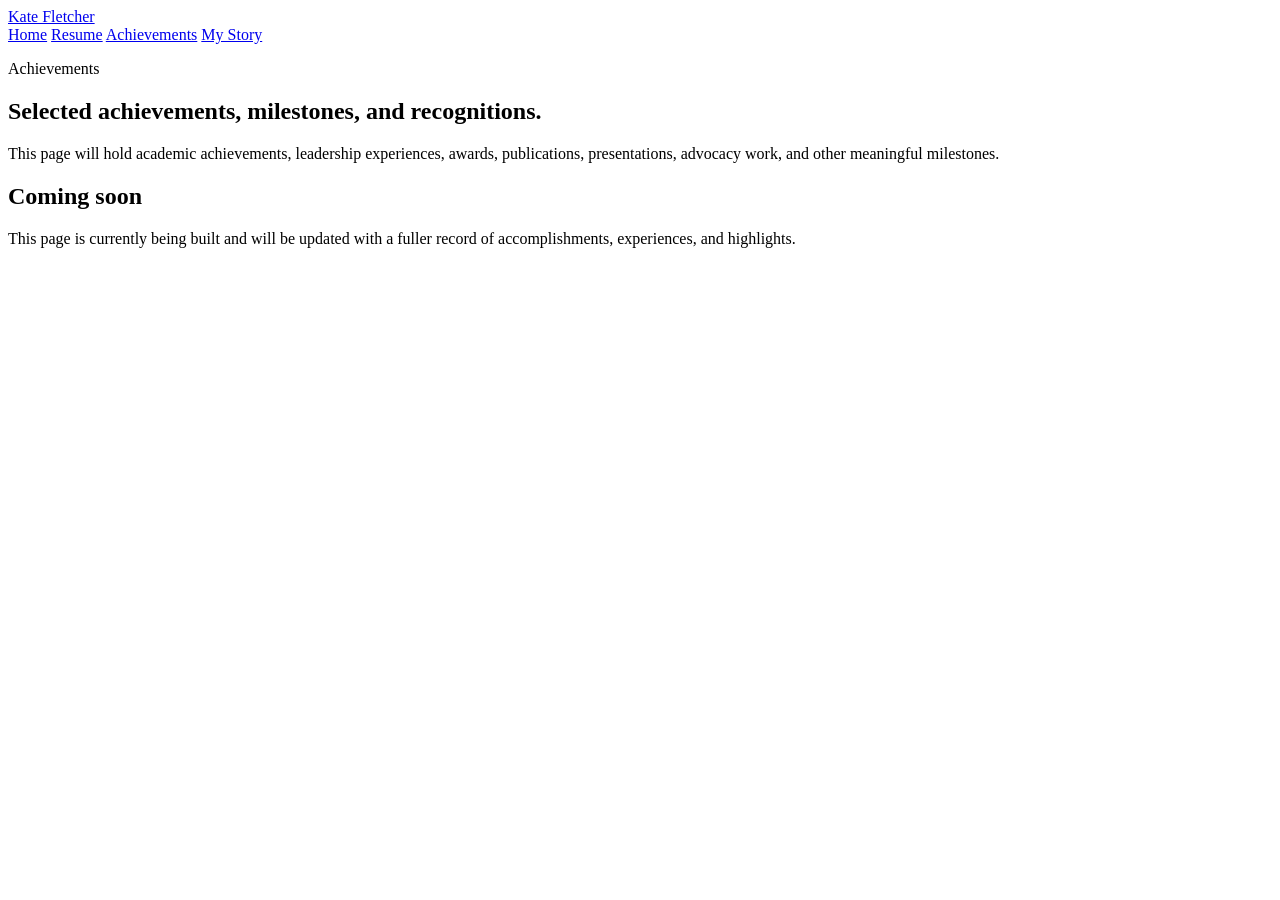
==== achievements.html @ 999408c4 "Create achievements.html for achievements page This HTML file outlines the structure for the achieve" ====
<!DOCTYPE html>
<html lang="en">
<head>
  <meta charset="UTF-8" />
  <meta name="viewport" content="width=device-width, initial-scale=1.0" />
  <title>Achievements | Kate Fletcher</title>
  <link rel="stylesheet" href="styles.css" />
</head>
<body>
  <div class="page">
    <header class="site-header">
      <nav class="site-nav">
        <a href="index.html" class="site-title">Kate Fletcher</a>
        <div class="nav-links">
          <a href="index.html">Home</a>
          <a href="resume.html">Resume</a>
          <a href="achievements.html" class="active">Achievements</a>
          <a href="story.html">My Story</a>
        </div>
      </nav>
    </header>

    <main class="content-page">
      <section class="page-hero">
        <p class="eyebrow">Achievements</p>
        <h1>Selected achievements, milestones, and recognitions.</h1>
        <p class="page-intro">
          This page will hold academic achievements, leadership experiences, awards,
          publications, presentations, advocacy work, and other meaningful milestones.
        </p>
      </section>

      <section class="content-card">
        <h2>Coming soon</h2>
        <p>
          This page is currently being built and will be updated with a fuller record
          of accomplishments, experiences, and highlights.
        </p>
      </section>
    </main>
  </div>
</body>
</html>
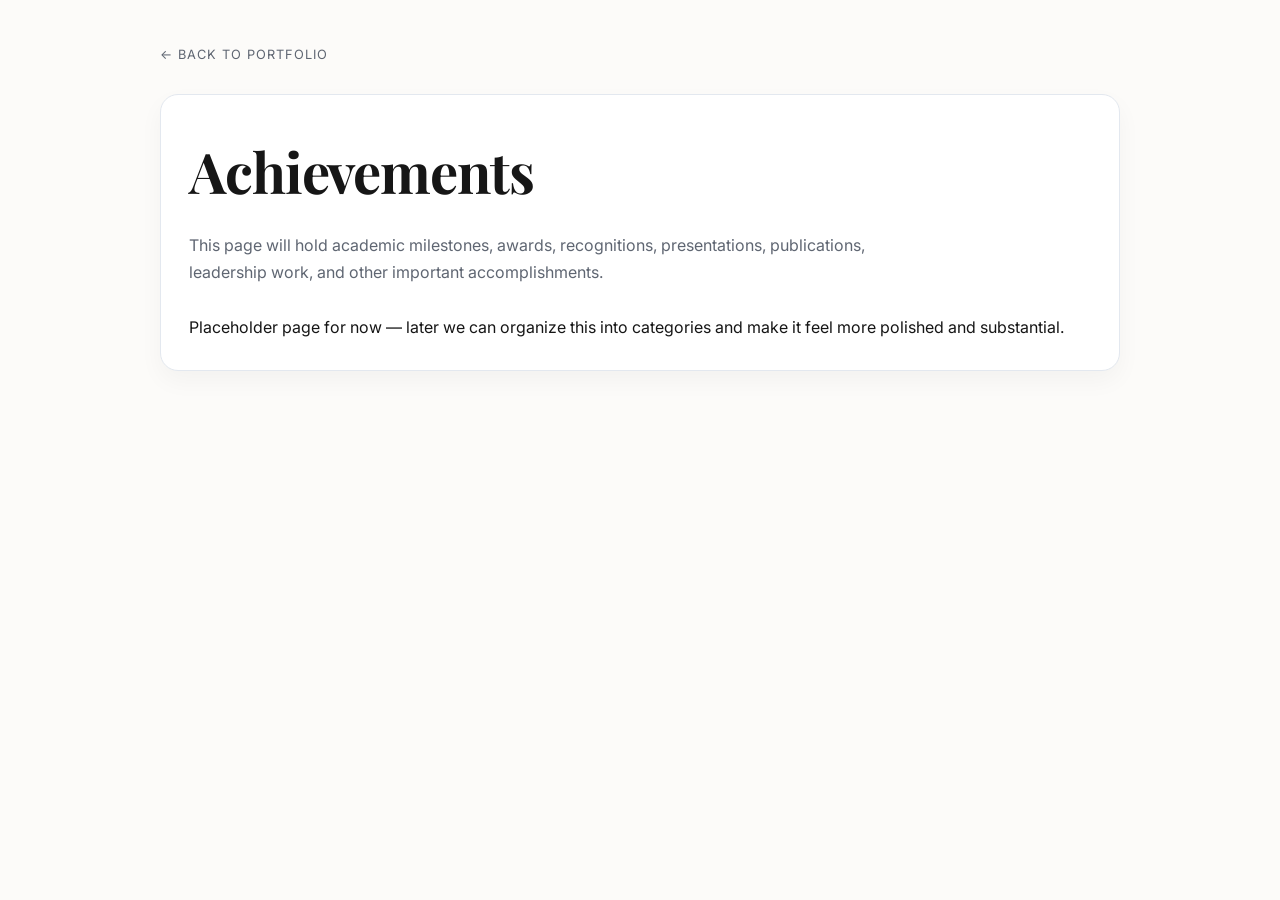
==== commit cf192e21: "Enhance achievements.html with styles and structure Added styling and layout for achievements page." ====
--- a/achievements.html
+++ b/achievements.html
@@ -4,40 +4,82 @@
   <meta charset="UTF-8" />
   <meta name="viewport" content="width=device-width, initial-scale=1.0" />
   <title>Achievements | Kate Fletcher</title>
-  <link rel="stylesheet" href="styles.css" />
+  <link rel="preconnect" href="https://fonts.googleapis.com" />
+  <link rel="preconnect" href="https://fonts.gstatic.com" crossorigin />
+  <link href="https://fonts.googleapis.com/css2?family=Inter:wght@300;400;500;600&family=Playfair+Display:ital,wght@0,400;0,600;1,400&display=swap" rel="stylesheet" />
+  <style>
+    :root {
+      --bg-color: #fcfbf9;
+      --surface: #ffffff;
+      --text-main: #161616;
+      --text-muted: #5f6672;
+      --border: #e3e8ef;
+      --max-width: 960px;
+      --shadow: 0 10px 24px rgba(20, 20, 20, 0.04);
+    }
+
+    * { margin: 0; padding: 0; box-sizing: border-box; }
+    body {
+      font-family: "Inter", sans-serif;
+      background: var(--bg-color);
+      color: var(--text-main);
+      line-height: 1.7;
+      padding: 40px 5%;
+    }
+
+    h1, h2 {
+      font-family: "Playfair Display", serif;
+      letter-spacing: -0.02em;
+    }
+
+    a { color: inherit; text-decoration: none; }
+
+    .wrap {
+      max-width: var(--max-width);
+      margin: 0 auto;
+    }
+
+    .top-link {
+      display: inline-block;
+      margin-bottom: 28px;
+      font-size: 0.8rem;
+      text-transform: uppercase;
+      letter-spacing: 0.08em;
+      color: var(--text-muted);
+    }
+
+    .card {
+      background: var(--surface);
+      border: 1px solid var(--border);
+      box-shadow: var(--shadow);
+      border-radius: 18px;
+      padding: 28px;
+    }
+
+    h1 {
+      font-size: clamp(2.1rem, 5vw, 3.5rem);
+      margin-bottom: 14px;
+    }
+
+    .intro {
+      color: var(--text-muted);
+      max-width: 700px;
+      margin-bottom: 28px;
+    }
+  </style>
 </head>
 <body>
-  <div class="page">
-    <header class="site-header">
-      <nav class="site-nav">
-        <a href="index.html" class="site-title">Kate Fletcher</a>
-        <div class="nav-links">
-          <a href="index.html">Home</a>
-          <a href="resume.html">Resume</a>
-          <a href="achievements.html" class="active">Achievements</a>
-          <a href="story.html">My Story</a>
-        </div>
-      </nav>
-    </header>
-
-    <main class="content-page">
-      <section class="page-hero">
-        <p class="eyebrow">Achievements</p>
-        <h1>Selected achievements, milestones, and recognitions.</h1>
-        <p class="page-intro">
-          This page will hold academic achievements, leadership experiences, awards,
-          publications, presentations, advocacy work, and other meaningful milestones.
-        </p>
-      </section>
-
-      <section class="content-card">
-        <h2>Coming soon</h2>
-        <p>
-          This page is currently being built and will be updated with a fuller record
-          of accomplishments, experiences, and highlights.
-        </p>
-      </section>
-    </main>
+  <div class="wrap">
+    <a class="top-link" href="index.html">← Back to Portfolio</a>
+    <div class="card">
+      <h1>Achievements</h1>
+      <p class="intro">
+        This page will hold academic milestones, awards, recognitions, presentations, publications, leadership work, and other important accomplishments.
+      </p>
+      <p>
+        Placeholder page for now — later we can organize this into categories and make it feel more polished and substantial.
+      </p>
+    </div>
   </div>
 </body>
 </html>
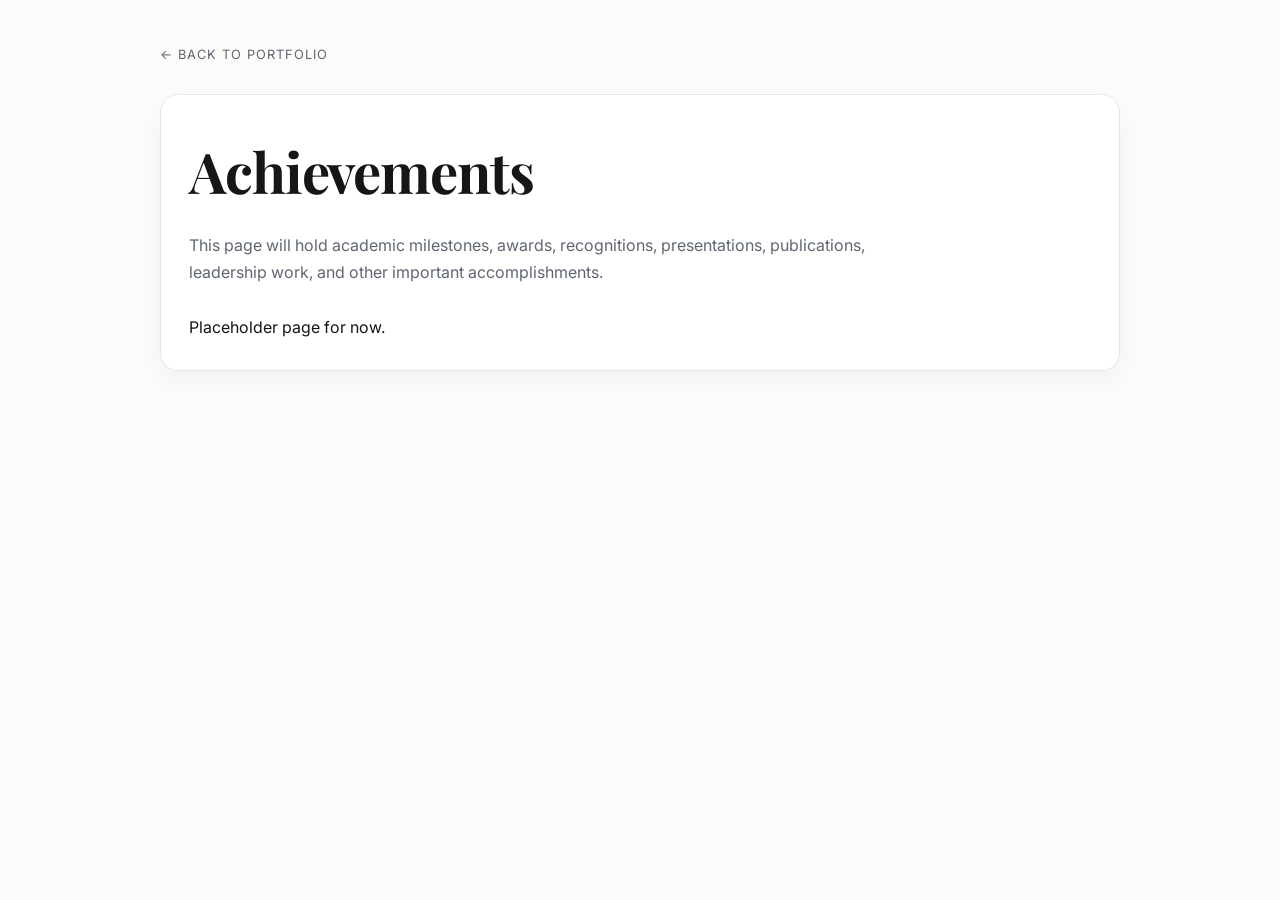
==== commit 829e853c: "Remove note about future organization of achievements" ====
--- a/achievements.html
+++ b/achievements.html
@@ -77,7 +77,7 @@
         This page will hold academic milestones, awards, recognitions, presentations, publications, leadership work, and other important accomplishments.
       </p>
       <p>
-        Placeholder page for now — later we can organize this into categories and make it feel more polished and substantial.
+        Placeholder page for now.
       </p>
     </div>
   </div>
